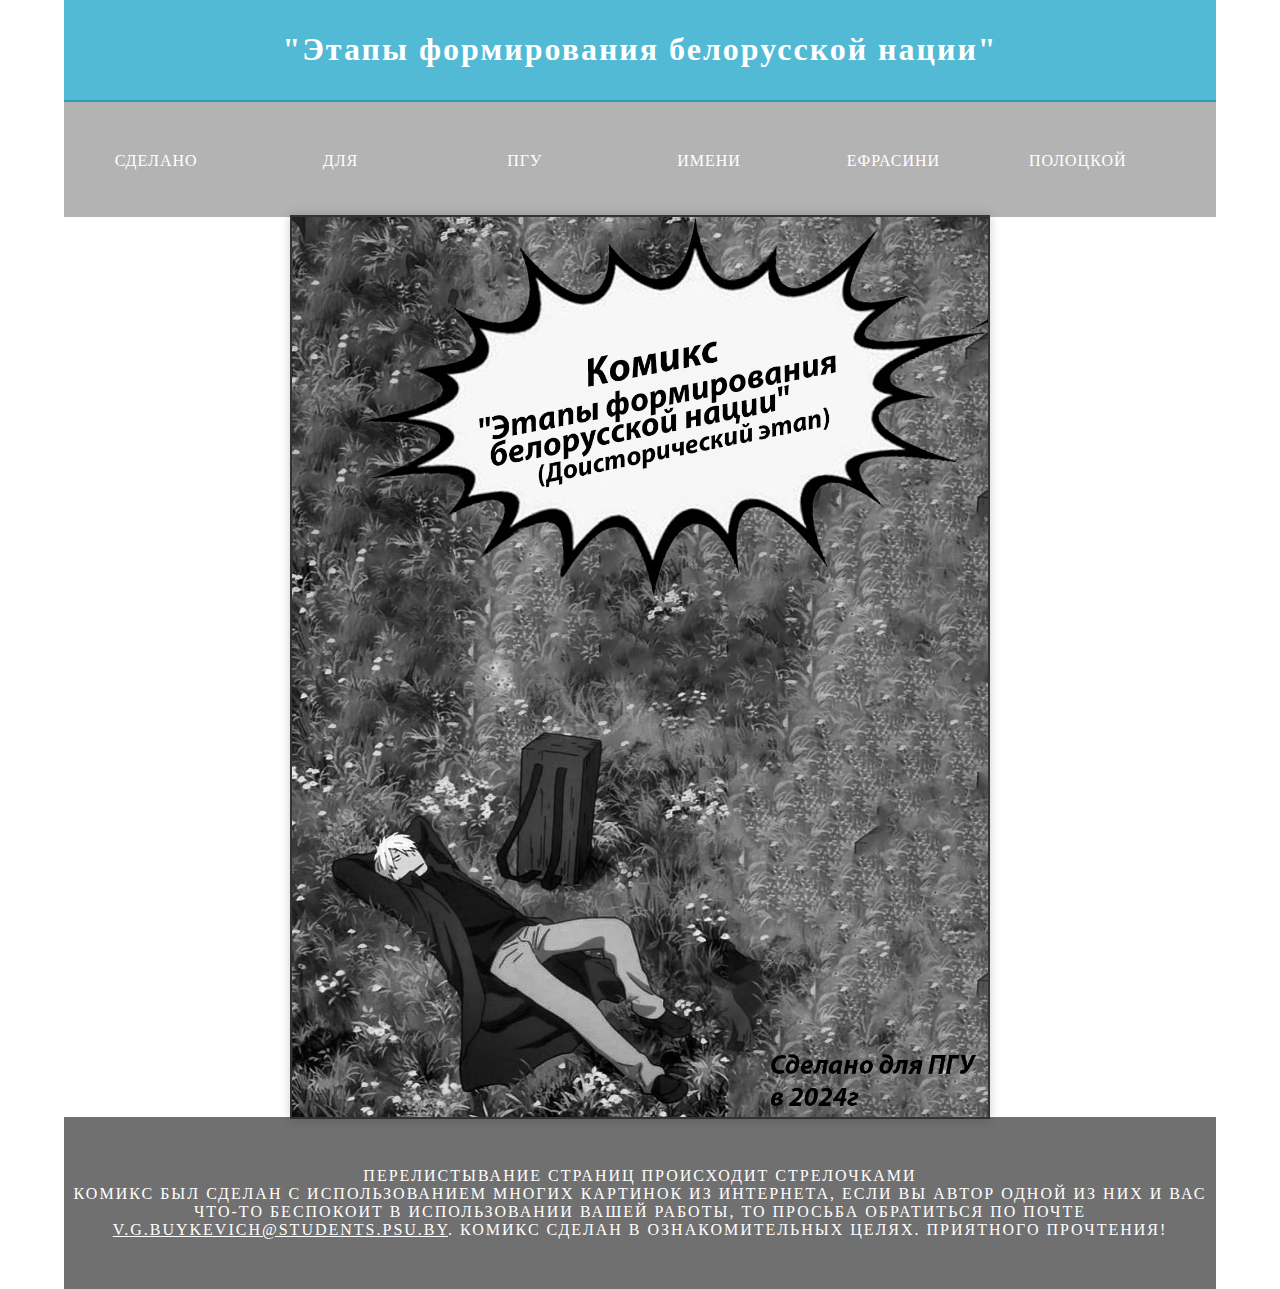
==== index.html @ eed2d24d "beta" ====
<!doctype html>
<html>
<head>
  <meta charset="utf-8">
  <meta http-equiv="X-UA-Compatible" content="IE=edge">
  <meta name="viewport" content="width=device-width, initial-scale=1">
  <title>Simple Theme</title>
  <link href="css/multiColumnTemplate.css" rel="stylesheet" type="text/css">
  <!-- HTML5 shim and Respond.js for IE8 support of HTML5 elements and media queries -->
  <!-- WARNING: Respond.js doesn't work if you view the page via file:// -->
  <!--[if lt IE 9]>
    <script src="https://oss.maxcdn.com/html5shiv/3.7.2/html5shiv.min.js"></script>
    <script src="https://oss.maxcdn.com/respond/1.4.2/respond.min.js"></script>
  <![endif]-->
  <style>
    body, html {
      margin: 0;
      padding: 0;
      height: 100%;
    }

    .columns {
      display: flex;
      justify-content: center; /* Центрирование по горизонтали */
      align-items: center; /* Центрирование по вертикали */
      height: 100vh; /* Высота блока = высоте экрана */
    }

    .columns img {
      max-height: 100vh; /* Масштабирование изображения по высоте экрана */
      width: auto; /* Сохраняем пропорции */
      border: 2px solid #333; /* Рамка вокруг изображения */
      box-shadow: 0px 0px 10px rgba(0, 0, 0, 0.2); /* Легкая тень */
    }
  </style>
</head>
<body>
<div class="container">
  <header>
    <div class="primary_header">
      <h1 class="title"> "Этапы формирования белорусской нации"</h1>
    </div>
    <nav class="secondary_header" id="menu">
      <ul>
        <li>СДЕЛАНО</li>
        <li>ДЛЯ</li>
        <li>ПГУ</li>
        <li>ИМЕНИ</li>
        <li>ЕФРАСИНИ</li>
        <li>ПОЛОЦКОЙ</li>
      </ul>
    </nav>
  </header>

  <!-- Центрированный блок с изображением -->
  <div class="columns">
    <img id="comicPage" src="images/Страница 0.png" alt="Страница комикса">
  </div>

  <footer class="secondary_header footer">
    <div class="copyright">Перелистывание страниц происходит стрелочками</div>
    <div class="copyright">
      Комикс был сделан с использованием многих картинок из интернета, если вы автор одной из них и вас что-то беспокоит в использовании вашей работы, то просьба обратиться по почте <a href="mailto:v.g.buykevich@students.psu.by" style="color:white;">v.g.buykevich@students.psu.by</a>. Комикс сделан в ознакомительных целях. Приятного прочтения!
    </div>
  </footer>
</div>

<!-- JavaScript для перелистывания страниц -->
<script>
  const pages = [
	      'images/Страница 0.png',

    'images/Страница 1.png',
    'images/Страница 2.png',
    'images/Страница 3.png',
    'images/Страница 4.png',
    'images/Страница 5.png',
    'images/Страница 6.png',
    'images/Страница 7.png'
  ];

  let currentPage = 0;

  function updatePage() {
    document.getElementById('comicPage').src = pages[currentPage];
  }

  document.addEventListener('keydown', function (e) {
    if (e.key === 'ArrowRight') {
      currentPage = (currentPage + 1) % pages.length; // Следующая страница
      updatePage();
    } else if (e.key === 'ArrowLeft') {
      currentPage = (currentPage - 1 + pages.length) % pages.length; // Предыдущая страница
      updatePage();
    }
  });

  updatePage(); // Начальная загрузка страницы
</script>
</body>
</html>
---- css/multiColumnTemplate.css ----
@charset "UTF-8";
.container {
	background-color: #FFFFFF;
	width: 90%;
	margin-left: auto;
	margin-right: auto;
	border-bottom-width: 0px;
	padding-left: 0px;
	padding-top: 0px;
	padding-right: 0px;
	padding-bottom: 0px;
}
.row {
	width: 100%;
	margin-top: 0px;
	margin-right: 0px;
	margin-bottom: 0px;
	margin-left: 0px;
	padding-top: 0px;
	padding-right: 0px;
	padding-bottom: 0px;
	padding-left: 0px;
	display: inline-block
}
.row.blockDisplay {
	display: block;
}
.column_half {
	width: 50%;
	float: left;
	margin-top: 0px;
}
.columns {
      display: flex;
      justify-content: center; /* Центрирование по горизонтали */
      align-items: center; /* Центрирование по вертикали */
      height: 100vh; /* Высота колонки = высоте экрана */
    }

    .columns img {
      max-height: 100vh; /* Масштабирование изображения по высоте экрана */
      width: auto; /* Сохраняем пропорции */
      border: 2px solid #333; /* Рамка вокруг изображения */
      box-shadow: 0px 0px 10px rgba(0, 0, 0, 0.2); /* Легкая тень */
    }
.row .columns p {
	padding-left: 10%;
	padding-right: 10%;
}
.container .columns h4 {
	text-align: center;
	color: #01B2D1;
}
.primary_header {
	width: 100%;
	background-color: #52bad5;
	padding-top: 10px;
	padding-bottom: 10px;
	clear: left;
	border-bottom: 2px solid #2C9AB7;
}
.secondary_header {
	width: 100%;
	padding-top: 50px;
	padding-bottom: 50px;
	background-color: #B3B3B3;
	clear: left;
}
.container .secondary_header ul {
	margin-top: 0%;
	margin-right: auto;
	margin-bottom: 0px;
	margin-left: auto;
	padding-top: 0px;
	padding-right: 0px;
	padding-bottom: 15px;
	padding-left: 0px;
	width: 100%;
}
.secondary_header ul li {
	list-style: none;
	float: left;
	margin-right: auto;
	margin-top: 0px;
	font-family: "Source Sans Pro";
	font-weight: normal;
	color: #FFFFFF;
	letter-spacing: 1px;
	margin-left: auto;
	text-align: center;
	width: 16%;
	transition: all 0.3s linear;
}
.secondary_header ul li:hover {
	color: #717070;
	cursor: pointer;
}
.left_article {
	background-color: #FFFFFF;
	width: 60%;
	float: left;
	font-family: "Source Sans Pro";
	color: #343434;
	padding-bottom: 15px;
}
.noDisplay {
	display: none;
}
.container .left_article h3 {
	padding-left: 5%;
	padding-right: 5%;
	margin-top: 5%;
	color: #717070;
	font-weight: bold;
	text-transform: uppercase;
}
.container .left_article p {
	padding-left: 5%;
	padding-right: 5%;
	text-align: justify;
	line-height: 24px;
	margin-top: 30px;
	margin-bottom: 15px;
	color: #B3B3B3;
}
.right_article {
	width: 40%;
	float: left;
	background-color: #F6F6F6;
}
.container .right_article ul {
	margin-top: 0px;
	margin-right: 0px;
	margin-bottom: 0px;
	margin-left: 0px;
	padding-top: 0px;
	padding-right: 0px;
	padding-bottom: 0px;
	padding-left: 0px;
}
.right_article ul li {
	font-family: "Source Sans Pro";
	list-style: none;
	text-align: center;
	background-color: #B3B3B3;
	width: 90%;
	margin-left: auto;
	margin-right: auto;
	margin-top: 10px;
	margin-bottom: 10px;
	padding-top: 15px;
	padding-bottom: 15px;
	color: #FFFFFF;
	font-weight: bold;
	border-radius: 0px;
	transition: all 0.3s linear;
	border-left: 5px solid #717070;
}
.right_article ul li:hover {
	background-color: #717070;
	cursor: pointer;
}
.footer {
	background-color: #717070;
}
.title {
	font-weight: bold;
	font-style: normal;
	font-family: "Source Sans Pro";
	text-align: center;
	color: #FFFFFF;
	letter-spacing: 2px;
}
.placeholder {
	/* [disabled]max-width: 400px;
*/
	/* [disabled]max-height: 200px;
*/
	width: 100%;
	padding-top: 30px;
	/* [disabled]padding-left: 19px;
*/
	padding-bottom: 30px;
	height: 100%;
}
.left_half {
	background-color: #52BAD5;
}
.container .column_half.left_half h2 {
	color: #FFFFFF;
	font-family: "Source Sans Pro";
	text-align: center;
}
.right_half {
	background-color: #01B2D1;
	color: #FFFFFF;
	font-family: "Source Sans Pro";
	text-align: center;
	font-weight: bold;
}
.column_title {
	padding-top: 25px;
	padding-bottom: 25px;
}
.copyright {
	text-align: center;
	background-color: #717070;
	color: #FFFFFF;
	text-transform: uppercase;
	font-weight: lighter;
	letter-spacing: 2px;
	border-top-width: 2px;
	font-family: "Source Sans Pro";
}
body {
	margin-top: 0px;
	margin-right: 0px;
	margin-bottom: 0px;
	margin-left: 0px;
}

@media (max-width: 320px) {
.secondary_header ul li {
	float: none;
	margin-top: 28px;
	margin-left: 0px;
	width: 100%;
}
.container .secondary_header ul {
	margin-top: 0px;
	margin-right: 0px;
	margin-bottom: 0px;
	margin-left: 0px;
	padding-top: 0px;
	padding-right: 0px;
	padding-bottom: 0px;
	padding-left: 0px;
	height: auto;
	width: 100%;
	text-align: center;
}
.secondary_header {
	margin-top: 0px;
	margin-right: 0px;
	margin-bottom: 0px;
	margin-left: 0px;
	padding-top: 1px;
	padding-bottom: 40px;
}
.left_article {
	width: 100%;
	height: auto;
}
.right_article {
	width: 100%;
	height: auto;
}
.placeholder {
	width: 100%;
	margin-top: 22PX;
	margin-right: 0px;
	margin-bottom: 22PX;
	margin-left: 0px;
	padding-top: 0px;
	padding-right: 0px;
	padding-bottom: 0px;
	padding-left: 0px;
	max-width: 400px;
	max-height: 200px;
	height: auto;
}
.columns {
	width: 100%;
	margin-top: 0px;
	margin-right: 0px;
	margin-bottom: 0px;
	margin-left: 0px;
	padding-top: 0PX;
	padding-right: 0PX;
	padding-bottom: 0PX;
	padding-left: 0PX;
}
.columns p {
	padding-left: 10px;
	padding-right: 10px;
}
.column_half.left_half {
	width: 100%;
}
.column_half.right_half {
	width: 100%;
}
.copyright {
	padding-top: 25px;
	padding-bottom: 0px;
	margin-bottom: 0px;
}
.container .left_article h3 {
	margin-top: 30px;
}
.social .social_icon img {
	width: 80%;
}
.container .secondary_header {
}
}

@media (min-width: 321px) and (max-width: 768px) {
.secondary_header ul li {
	float: none;
	margin-top: 28px;
	margin-left: 0px;
	width: 100%;
}
.container .secondary_header ul {
	margin-top: 0px;
	margin-right: 0px;
	margin-bottom: 0px;
	margin-left: 0px;
	padding-top: 0px;
	padding-right: 0px;
	padding-bottom: 0px;
	padding-left: 0px;
	height: auto;
	width: 100%;
	text-align: center;
}
.secondary_header {
	margin-top: 0px;
	margin-right: 0px;
	margin-bottom: 0px;
	margin-left: 0px;
	padding-top: 1px;
	padding-bottom: 40px;
}
.left_article {
	width: 100%;
	height: auto;
}
.right_article {
	width: 100%;
	height: auto;
	padding-bottom: 25px;
}
.placeholder {
	margin-top: 0px;
	margin-right: 0px;
	margin-bottom: 0px;
	margin-left: 0px;
	padding-top: 0px;
	padding-right: 0px;
	padding-bottom: 0px;
	padding-left: 0px;
	width: 100%;
	max-width: 100%;
	height: auto;
	max-height: 100%;
}
.columns {
	width: 100%;
	margin-top: 6px;
	margin-right: 0px;
	margin-bottom: 6px;
	margin-left: 0px;
	padding-top: 0px;
	padding-right: 0px;
	padding-bottom: 0px;
	padding-left: 0px;
}
.columns p {
	padding-left: 14px;
	padding-right: 14px;
}
.column_half.left_half {
	width: 100%;
}
.column_half.right_half {
	width: 100%;
}
}

@media (min-width: 769px) and (max-width: 1000px) {
.secondary_header {
	overflow: auto;
	padding-top: 30px;
	padding-bottom: 30px;
}
.secondary_header ul li {
	margin-top: 10px;
	margin-right: 7%;
	margin-bottom: 10px;
	margin-left: 7%;
}
.left_article {
	height: auto;
}
.right_article {
	height: auto;
	padding-bottom: 27px;
}
.placeholder {
	width: 100%;
	margin-left: 0px;
	margin-right: 0px;
	padding-left: 0px;
	padding-right: 0px;
}
.columns {
	width: 50%;
	float: left;
	padding-left: 0px;
	padding-top: 0px;
	padding-right: 0px;
	padding-bottom: 0px;
}
.container .columns p {
	padding-left: 25px;
	padding-right: 25px;
}
}

@media (min-width: 1001px) {
}
.thumbnail {
	width: 100px;
	border-radius: 200px;
	height: 100px;
	margin-left: auto;
}
.thumbnail_align {
	text-align: center;
}
.social {
	text-align: center;
	margin-right: 0px;
	margin-bottom: 0px;
	margin-left: 0px;
	width: 100%;
	background-color: #414141;
	clear: both;
	overflow: auto;
}
.social_icon {
	width: 25%;
	text-align: center;
	float: left;
	transition: all 0.3s linear;
	line-height: 0px;
	padding-top: 7px;
}
.container .social .social_icon:hover {
	cursor: pointer;
	opacity: 0.5;
}
#menu {
}
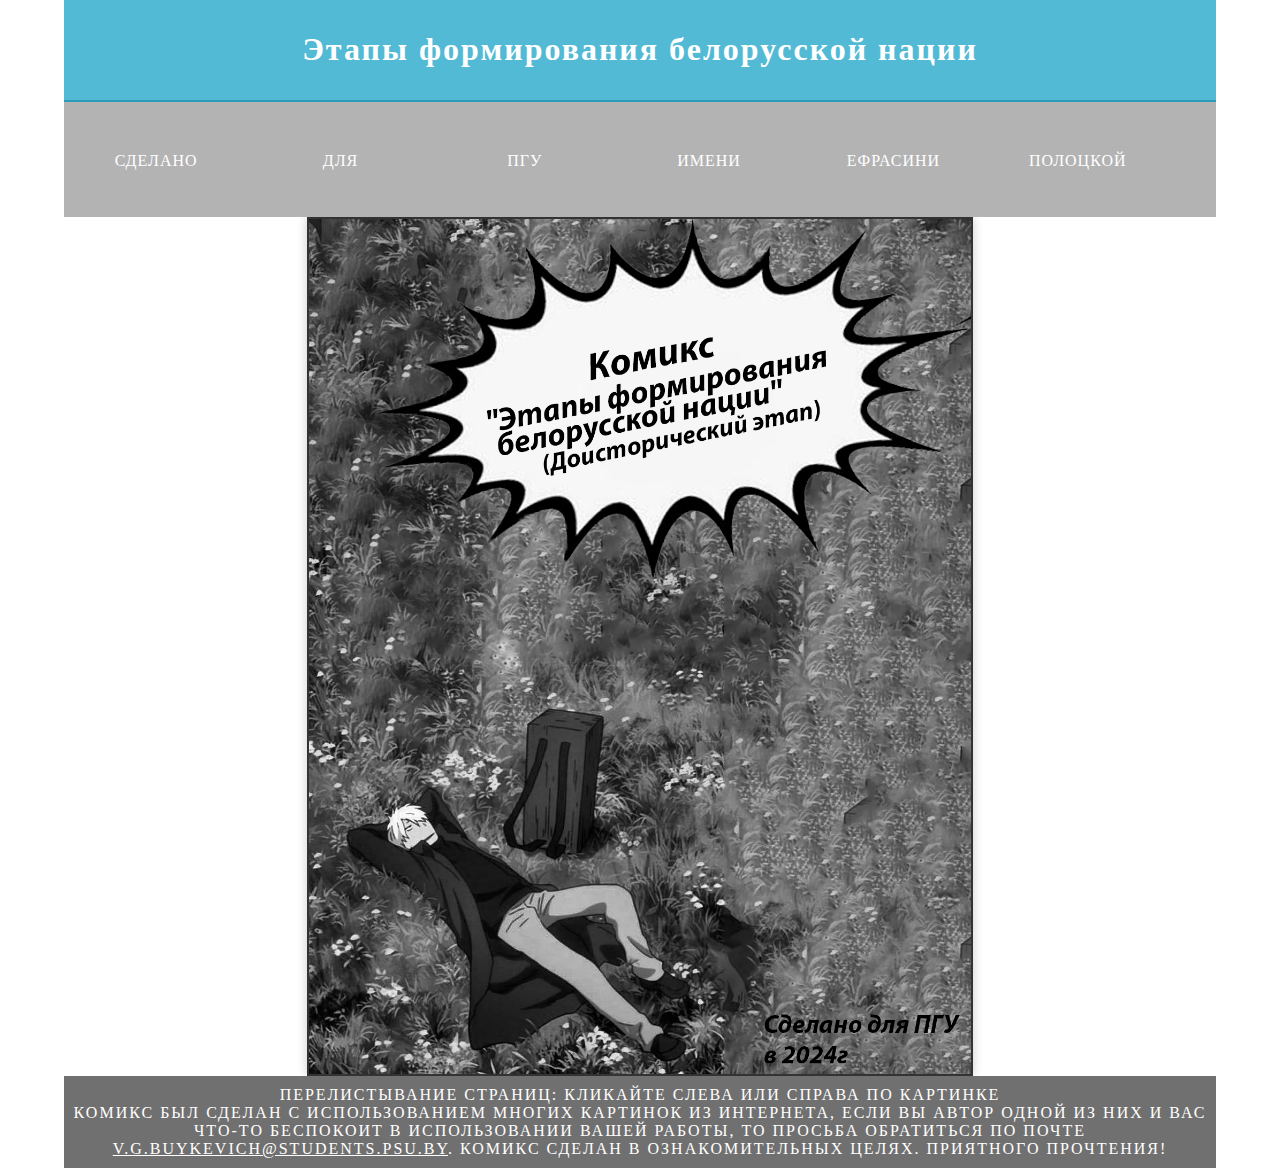
==== commit 7e882893: "alpha" ====
--- a/index.html
+++ b/index.html
@@ -4,14 +4,9 @@
   <meta charset="utf-8">
   <meta http-equiv="X-UA-Compatible" content="IE=edge">
   <meta name="viewport" content="width=device-width, initial-scale=1">
-  <title>Simple Theme</title>
+  <title>Этапы формирования белорусской нации</title>
   <link href="css/multiColumnTemplate.css" rel="stylesheet" type="text/css">
-  <!-- HTML5 shim and Respond.js for IE8 support of HTML5 elements and media queries -->
-  <!-- WARNING: Respond.js doesn't work if you view the page via file:// -->
-  <!--[if lt IE 9]>
-    <script src="https://oss.maxcdn.com/html5shiv/3.7.2/html5shiv.min.js"></script>
-    <script src="https://oss.maxcdn.com/respond/1.4.2/respond.min.js"></script>
-  <![endif]-->
+
   <style>
     body, html {
       margin: 0;
@@ -19,18 +14,51 @@
       height: 100%;
     }
 
+    .container {
+      display: flex;
+      flex-direction: column;
+      min-height: 100vh;
+    }
+
+    .primary_header, .footer {
+      text-align: center;
+      padding: 10px 0;
+    }
+
     .columns {
       display: flex;
       justify-content: center; /* Центрирование по горизонтали */
       align-items: center; /* Центрирование по вертикали */
-      height: 100vh; /* Высота блока = высоте экрана */
+      flex: 1; /* Заполнение свободного пространства */
+      position: relative; /* Для кликов на левую и правую часть */
+      overflow: hidden; /* Прячем лишнее, если картинка выходит за пределы */
     }
 
-    .columns img {
-      max-height: 100vh; /* Масштабирование изображения по высоте экрана */
-      width: auto; /* Сохраняем пропорции */
-      border: 2px solid #333; /* Рамка вокруг изображения */
-      box-shadow: 0px 0px 10px rgba(0, 0, 0, 0.2); /* Легкая тень */
+    #comicPage {
+      object-fit: contain; /* Сохраняем пропорции и масштабируем изображение */
+      max-height: 95vh; /* Масштабирование по высоте экрана */
+      max-width: 100%; /* Масштабирование по ширине */
+      width: auto;
+      height: auto;
+      border: 2px solid #333;
+      box-shadow: 0px 0px 10px rgba(0, 0, 0, 0.2);
+    }
+
+    /* Для нажатия на левую и правую часть */
+    .click-zone {
+      position: absolute;
+      top: 0;
+      bottom: 0;
+      width: 50%; /* Половина ширины блока */
+      cursor: pointer;
+    }
+
+    .left-zone {
+      left: 0;
+    }
+
+    .right-zone {
+      right: 0;
     }
   </style>
 </head>
@@ -38,7 +66,7 @@
 <div class="container">
   <header>
     <div class="primary_header">
-      <h1 class="title"> "Этапы формирования белорусской нации"</h1>
+      <h1 class="title">Этапы формирования белорусской нации</h1>
     </div>
     <nav class="secondary_header" id="menu">
       <ul>
@@ -54,22 +82,24 @@
 
   <!-- Центрированный блок с изображением -->
   <div class="columns">
+    <!-- Левые и правые зоны для клика -->
+    <div class="click-zone left-zone" onclick="prevPage()"></div>
     <img id="comicPage" src="images/Страница 0.png" alt="Страница комикса">
+    <div class="click-zone right-zone" onclick="nextPage()"></div>
   </div>
 
   <footer class="secondary_header footer">
-    <div class="copyright">Перелистывание страниц происходит стрелочками</div>
+    <div class="copyright">Перелистывание страниц: кликайте слева или справа по картинке</div>
     <div class="copyright">
       Комикс был сделан с использованием многих картинок из интернета, если вы автор одной из них и вас что-то беспокоит в использовании вашей работы, то просьба обратиться по почте <a href="mailto:v.g.buykevich@students.psu.by" style="color:white;">v.g.buykevich@students.psu.by</a>. Комикс сделан в ознакомительных целях. Приятного прочтения!
     </div>
   </footer>
 </div>
 
-<!-- JavaScript для перелистывания страниц -->
+<!-- JavaScript для листания страниц -->
 <script>
   const pages = [
-	      'images/Страница 0.png',
-
+    'images/Страница 0.png',
     'images/Страница 1.png',
     'images/Страница 2.png',
     'images/Страница 3.png',
@@ -85,17 +115,25 @@
     document.getElementById('comicPage').src = pages[currentPage];
   }
 
+  function nextPage() {
+    currentPage = (currentPage + 1) % pages.length;
+    updatePage();
+  }
+
+  function prevPage() {
+    currentPage = (currentPage - 1 + pages.length) % pages.length;
+    updatePage();
+  }
+
   document.addEventListener('keydown', function (e) {
     if (e.key === 'ArrowRight') {
-      currentPage = (currentPage + 1) % pages.length; // Следующая страница
-      updatePage();
+      nextPage();
     } else if (e.key === 'ArrowLeft') {
-      currentPage = (currentPage - 1 + pages.length) % pages.length; // Предыдущая страница
-      updatePage();
+      prevPage();
     }
   });
 
-  updatePage(); // Начальная загрузка страницы
+  updatePage();
 </script>
 </body>
 </html>
